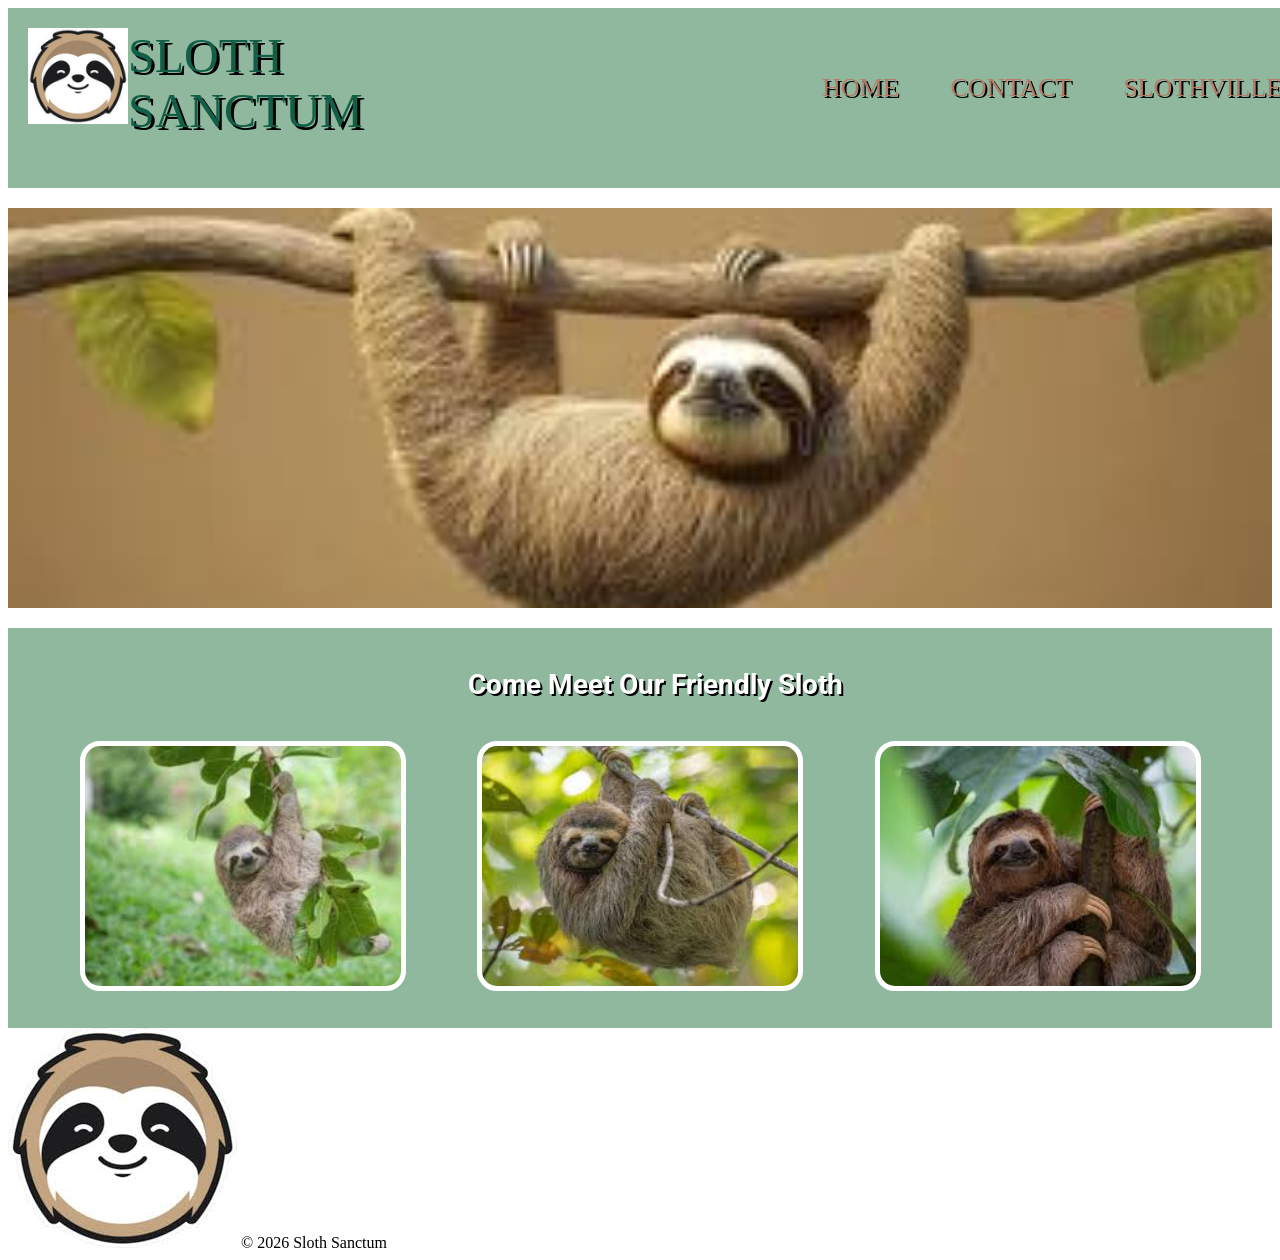
==== index.html @ 21abae71 "first commit" ====
<!doctype html>
<html lang="en">
  <head>
    <meta charset="utf-8" />
    <meta
      name="description"
      content="The Sloth Sanctum Website - For Sloth Lovers"
    />
    <meta name="keyword" content="Sloths, Sanctum, animals, visit" />
    <meta name="author" content="Jaja The Sloth" />
    <meta name="viewport" content="width=device-width, initial-scale=1.0" />
    <link rel="shourtcut icon" href="images/Sloth pic1.avif" />
    <link rel="stylesheet" href="css/index.css" />
    <title>Sloth Sanctum</title>
  </head>
  <body>
    <header>
      <a href="index.html">
        <div class="logo">
          SLOTH<br />
          SANCTUM
        </div>
      </a>

      <nav>
        <a href="index.html">HOME</a>
        <a href="contact.html">CONTACT</a>
        <a href="http://www.slothville.come" target="_blank"> SLOTHVILLE</a>
      </nav>
    </header>

    <!--This willl have the banner image in it -->
    <section class="banner"></section>

    <section class="meetSloths">
      <h1>Come Meet Our Friendly Sloth</h1>
      <div class="sloths">
        <!-- each one of this div will be a sloth -->
        <div class="sloth1"></div>
        <div class="sloth2"></div>
        <div class="sloth3"></div>
      </div>
    </section>

    <footer>
      <img
        src="images/Sloth logo...jpeg"
        alt="Small Version of Sloth Sanctum Logo"
      />
      <span>
        &copy;
        <script>
          document.write(new Date().getFullYear());
        </script>
        Sloth Sanctum
      </span>
    </footer>
  </body>
</html>
---- css/index.css ----
/*Importing Google Font - Roboto*/
@import url('https://fonts.googleapis.com/css2?family=Roboto:ital,wght@0,100..900;1,100..900&display=swap');
/*font-family: "Roboto", sans-serif;*/

@font-face { /*importing custom font*/
    font-family: junngle;
    src: url(../fonts/junngle.ttf); /*path to font file*/
}

{
    box-sizing: border-box;
    margin:0;
    padding:0;
    
}

header {
    display: flex;
    justify-content: space-between;
    width: 100vw;
    height: 140px;
    padding: 20px;
    background: rgba(115,167,136,.8);
    margin-bottom: 20px;
}

header a {
    text-decoration: none;
}

.logo {
    background: url(../images/Sloth\ logo...jpeg) no-repeat;
    height:100px;
    width:100px;
    background-size:100px;
    font-family: junngle;
    font-size:48px;
    padding-left:100px;
    color: #135e46;
    text-shadow: 3px 3px black;
    transition: .3;
}
.logo:hover {
    transform: translate(10px);
    color: white;
}

nav {
    display: flex;
    width: 40%;
    justify-content: space-around;
    align-self: center;
    margin-bottom: 20px;
}

nav a {
    font-family: jungle;
    font-size: 26px;
    color: #b67b65;
    text-shadow: 2px 2px black;
    padding: 10px;
    border-radius: 5px;
    transition: .3s;
}
nav a:hover {
    color: white;
    transform: scale(1.2)
}

.banner {
    width: 100%;
    height: 400px; 
    background: url(../images/slothbanner3.jpeg) no-repeat;
    background-position: center;
    background-size: cover;
    margin-bottom: 20px;
}

.meetSloths {
    height: 400px;
    width: 100%;
    background: rgba(115,167,136,.8);
}

.sloths {
    display: flex;
    justify-content: space-evenly;
    width: 100%;
}

.meetSloths h1 {
    text-align: center;
    font-family: "Roboto", sans-serif;
    font-size: 28px;
    color: white;
    text-shadow: 2px 2px black;
    margin: 0 0 40px 30px;
    padding-top: 40px;
}

.sloths div {
    width: 25%;
    height: 240px; 
    border: 5px white solid;
    border-radius: 20px;
    background-position: center;
    background-size: cover;
}

.sloth1 {
    background: url(../images/slothshanging.jpeg) no-repeat;
}
.sloth2 {
    background: url(../images/slothclimbing.jpeg) no-repeat;
}
.sloth3 {
    background: url(../images/slothintree.jpeg) no-repeat;
}
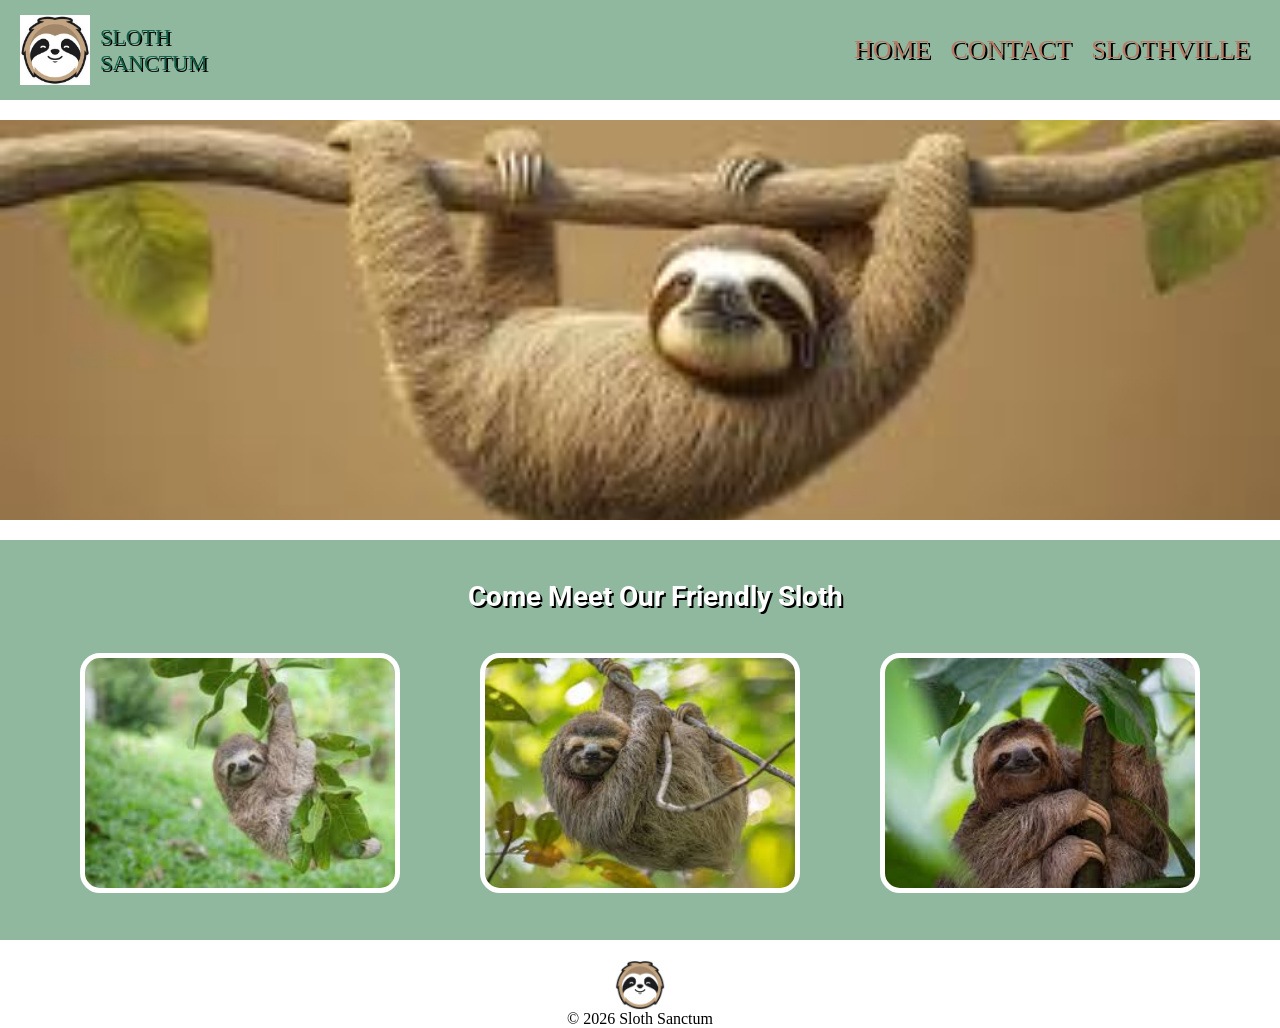
==== commit 932a3fd4: "update on nav,footer,logo" ====
--- a/index.html
+++ b/index.html
@@ -15,17 +15,16 @@
   </head>
   <body>
     <header>
-      <a href="index.html">
-        <div class="logo">
+      <a href="index.html" class="logo">
+        <img src="images/Sloth logo...jpeg" alt="Sloth Sanctum Logo" />
           SLOTH<br />
           SANCTUM
-        </div>
       </a>
 
       <nav>
         <a href="index.html">HOME</a>
         <a href="contact.html">CONTACT</a>
-        <a href="http://www.slothville.come" target="_blank"> SLOTHVILLE</a>
+        <a href="http://www.slothville.come" target="blank"> SLOTHVILLE</a>
       </nav>
     </header>
 
--- a/css/index.css
+++ b/css/index.css
@@ -7,18 +7,18 @@
     src: url(../fonts/junngle.ttf); /*path to font file*/
 }
 
-{
+* {
     box-sizing: border-box;
-    margin:0;
-    padding:0;
-    
+    margin: 0;
+    padding: 0;
 }
 
 header {
     display: flex;
     justify-content: space-between;
+    align-items: center;
     width: 100vw;
-    height: 140px;
+    height: 100px;
     padding: 20px;
     background: rgba(115,167,136,.8);
     margin-bottom: 20px;
@@ -29,28 +29,29 @@
 }
 
 .logo {
-    background: url(../images/Sloth\ logo...jpeg) no-repeat;
-    height:100px;
-    width:100px;
-    background-size:100px;
     font-family: junngle;
-    font-size:48px;
-    padding-left:100px;
+    font-size:22px;
+    display: flex;
     color: #135e46;
-    text-shadow: 3px 3px black;
+    text-shadow: 1.5px 1.5px black;
     transition: .3;
+    align-items: center;
+    gap: 10px;
 }
 .logo:hover {
     transform: translate(10px);
     color: white;
 }
 
+.logo img {
+    height: 70px;
+    width: 70px;
+}
+
 nav {
     display: flex;
-    width: 40%;
-    justify-content: space-around;
-    align-self: center;
-    margin-bottom: 20px;
+    /* width: 40%; */
+
 }
 
 nav a {
@@ -80,6 +81,7 @@
     height: 400px;
     width: 100%;
     background: rgba(115,167,136,.8);
+    margin-bottom: 20px;
 }
 
 .sloths {
@@ -115,4 +117,18 @@
 }
 .sloth3 {
     background: url(../images/slothintree.jpeg) no-repeat;
-}   +}   
+
+footer {
+    display: flex;
+    justify-content: center;
+    align-items: center;
+    width: 100%;
+    flex-direction: column;
+}
+
+footer img {
+    display: flex;
+    height: 50px;
+    width: 50px;
+}
